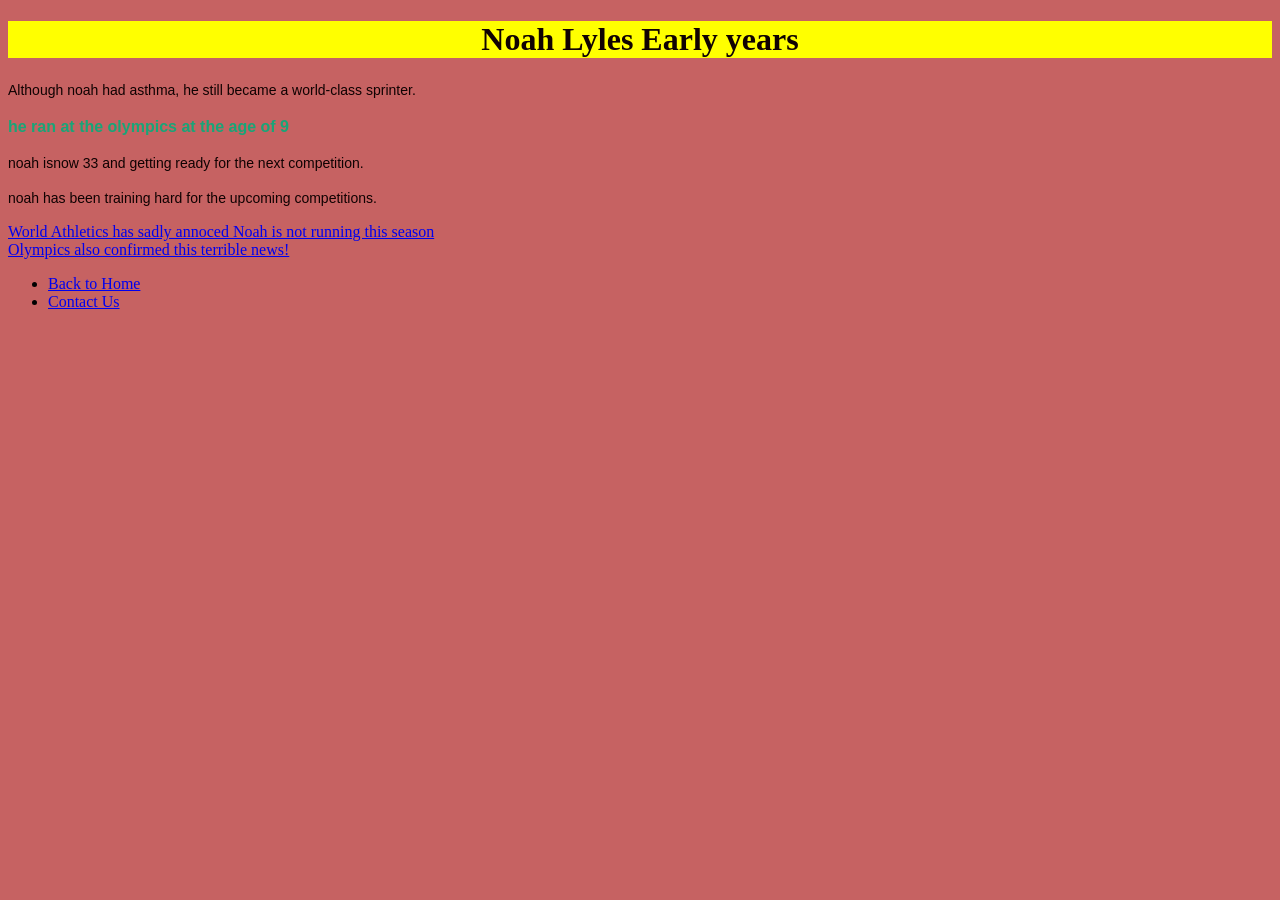
==== page2.html @ 70786332 "Remove unused HTML and CSS files; add personal records section to index.html and update page2.html w" ====
<!DOCTYPE html>
<html>
<head>
    <title>Noah Lyles upbringing</title>
    <link rel="stylesheet" href="styles.css">

</head>
<body>

    <h1>Noah Lyles Early years</h1>

    <p>Although noah had asthma, he still became a world-class sprinter.</p>

    <h2>he ran at the olympics at the age of 9</h2>

    
    <p>noah isnow 33 and getting ready for the next competition.</p>

    <p>noah has been training hard for the upcoming competitions.</p>

    <a href="https://www.nbcsports.com/olympics/news/noah-lyles-injury-track-and-field">World Athletics has sadly annoced Noah is not running this season</a>

    <br>

    <a href="https://apnews.com/article/noah-lyles-us-championships-f9b7fe383e8f868e093a866971e1a75f">Olympics also confirmed this terrible news!</a>
<nav>
        <ul>
            <li><a href="index.html">Back to Home</a></li>
        <li><a href="contact.html">Contact Us</a></li>
        </ul>
    </nav>
</body>
</html>
---- styles.css ----
body {
    background-color: #c66262;
}
h1 {
    color: #100202;
    text-align: center;
}
h2 {font-family: Arial, sans-serif;
    color: #18a578;
    font-size: 16px;
    line-height: 1.5;
}
p {
    font-family: Arial, sans-serif;
    color: #100202;
    font-size: 14px;
    line-height: 1.5;
}
h1 {
    background-color: yellow;
}
.card {
    background-color: #f2f2f2;
    border: 1px solid #ccc;
    padding: 20px;
    margin: 20px;
    border-radius: 5px;
}
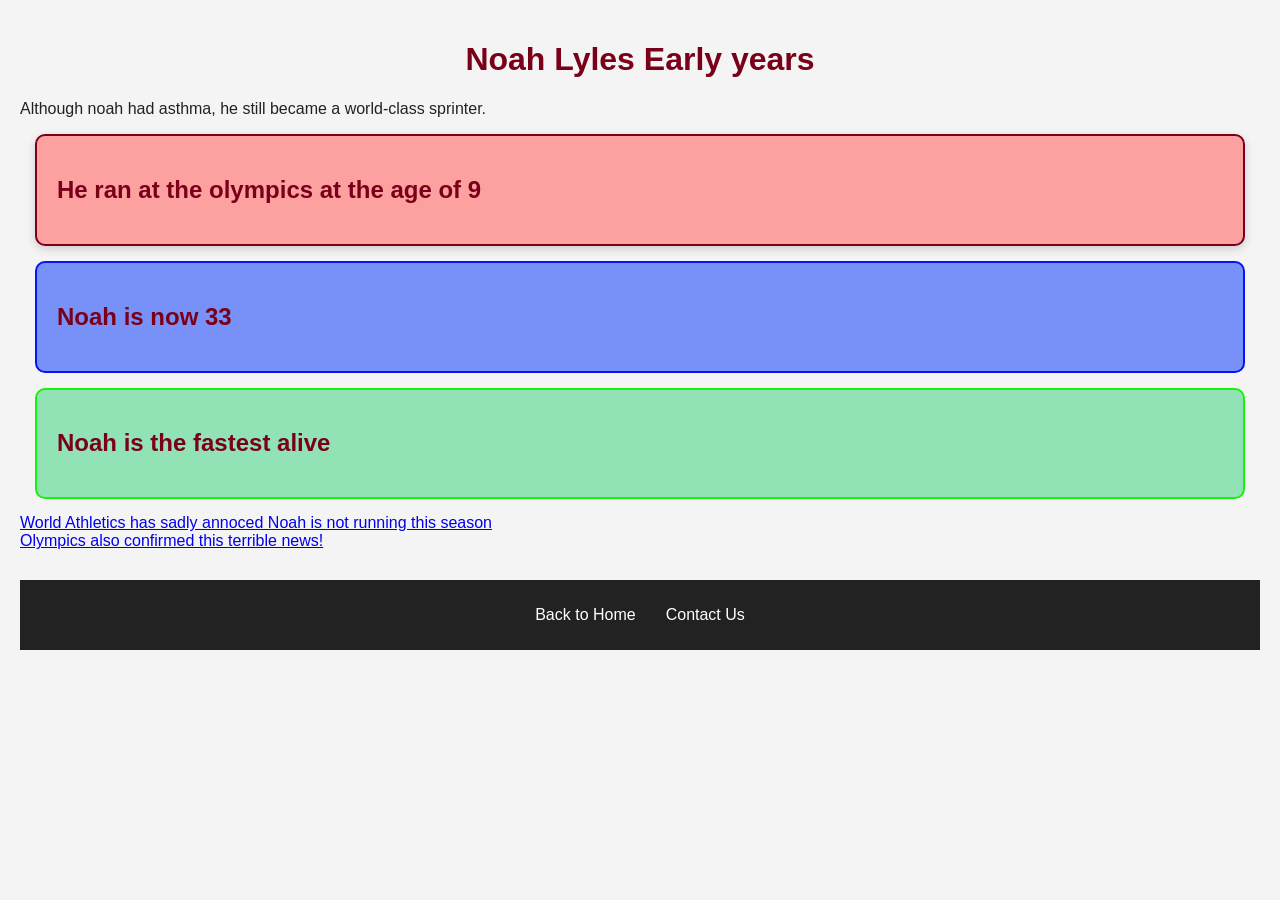
==== commit df08f98d: "Update page2.html and styles.css: enhance layout with new card sections and adjust color schemes" ====
--- a/page2.html
+++ b/page2.html
@@ -11,12 +11,22 @@
 
     <p>Although noah had asthma, he still became a world-class sprinter.</p>
 
-    <h2>he ran at the olympics at the age of 9</h2>
+    <div class="card">
+      <h2>He ran at the olympics at the age of 9</h2>
 
-    
-    <p>noah isnow 33 and getting ready for the next competition.</p>
+        </div>
 
-    <p>noah has been training hard for the upcoming competitions.</p>
+
+     <div class="track-card">
+
+        <h2>Noah is now 33 </h2>
+
+        </div>
+
+       <div class="runner-card">
+         <h2>Noah is the fastest alive </h2>
+
+        </div>
 
     <a href="https://www.nbcsports.com/olympics/news/noah-lyles-injury-track-and-field">World Athletics has sadly annoced Noah is not running this season</a>
 
--- a/styles.css
+++ b/styles.css
@@ -1,28 +1,84 @@
+
 body {
-    background-color: #c66262;
+    font-family: Arial, sans-serif;
+    background-color: #f4f4f4;
+    color: #222;
+    margin: 0;
+    padding: 20px;
 }
+
 h1 {
-    color: #100202;
+    color: #7a0019;
     text-align: center;
 }
-h2 {font-family: Arial, sans-serif;
-    color: #18a578;
-    font-size: 16px;
-    line-height: 1.5;
+
+h2 {
+    color: #7a0019;
 }
-p {
-    font-family: Arial, sans-serif;
-    color: #100202;
-    font-size: 14px;
-    line-height: 1.5;
+
+
+.card {
+    background-color: rgb(252, 160, 160);
+    border: 2px solid #7a0019;
+    border-radius: 10px;
+    padding: 20px;
+    margin: 15px;
+    box-shadow: 0 3px 8px #ccc;
 }
-h1 {
-    background-color: yellow;
+
+
+.track-card {
+    background-color: #7791f9;
+    border: 2px solid #0713f2;
+    border-radius: 10px;
+    padding: 20px;
+    margin: 15px;
 }
-.card {
-    background-color: #f2f2f2;
-    border: 1px solid #ccc;
+
+.runner-card {
+    background-color: #91e3b6;
+    border: 2px solid #15f309;
+    border-radius: 10px;
     padding: 20px;
-    margin: 20px;
-    border-radius: 5px;
-}+    margin: 15px;
+}
+
+
+.card-container {
+    display: flex;
+    justify-content: center;
+    gap: 20px;
+    flex-wrap: wrap;
+}
+
+
+nav {
+    background-color: #222;
+    padding: 10px;
+    margin-top: 30px;
+}
+
+nav ul {
+    list-style-type: none;
+    display: flex;
+    justify-content: center;
+    gap: 30px;
+    padding: 0;
+}
+
+nav a {
+    color: white;
+    text-decoration: none;
+}
+
+nav a:hover {
+    color: #ffcc00;
+}
+
+/* Images */
+img {
+    max-width: 300px;
+    border: 3px solid #7a0019;
+    border-radius: 10px;
+}
+
